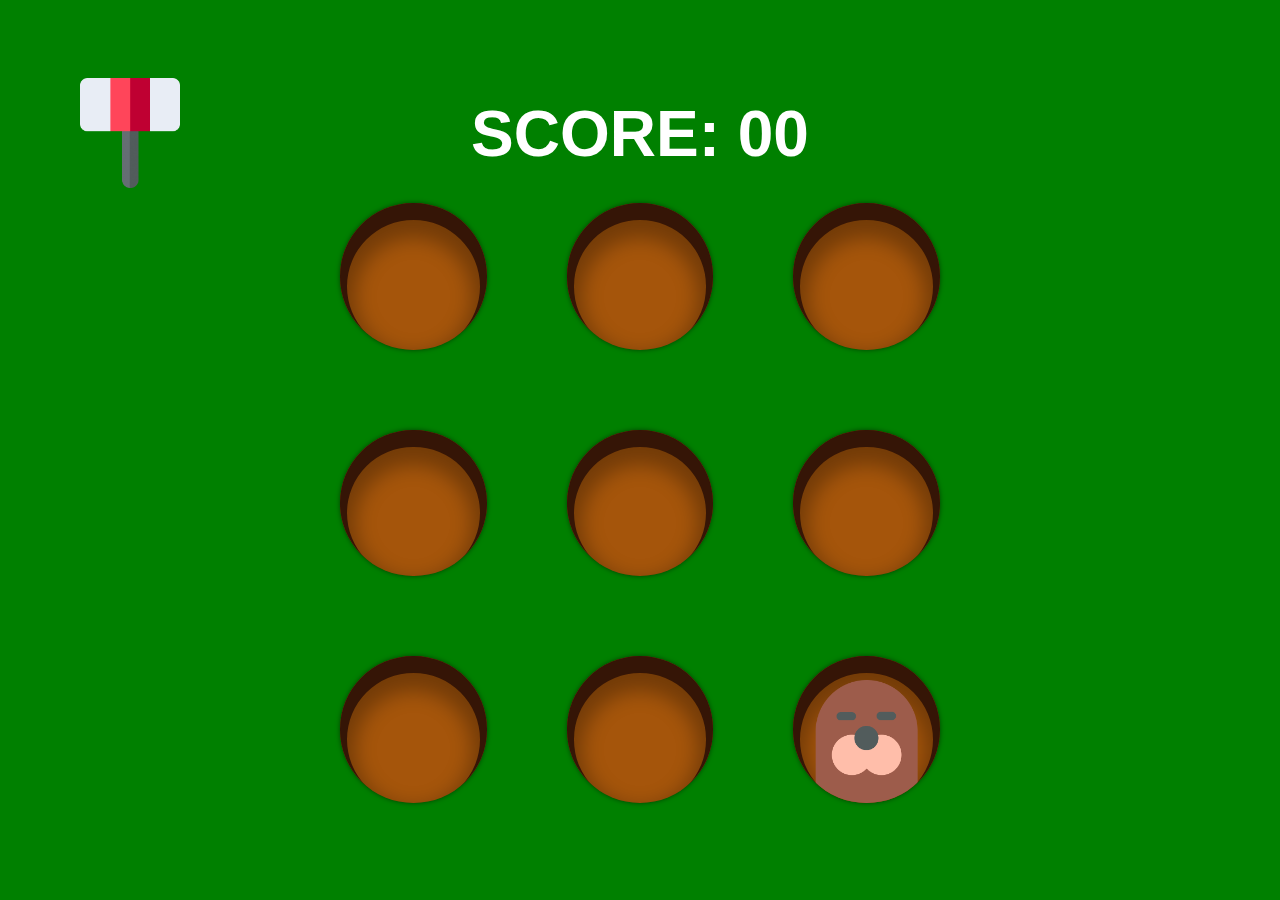
==== game/index.html @ d50890a3 "whack a mole game" ====
<!DOCTYPE html>
<html lang="en">
<head>
    <meta charset="UTF-8">
    <meta http-equiv="X-UA-Compatible" content="IE=edge">
    <meta name="viewport" content="width=device-width, initial-scale=1.0">
    <link rel="stylesheet" href="style.css">
    <title>Dev game</title>
</head>
<body>
    <h1 class="score">SCORE: <span>00</span></h1>
    <div class="board">
        <div class="hole"></div>
        <div class="hole"></div>
        <div class="hole"></div>
        <div class="hole"></div>
        <div class="hole"></div>
        <div class="hole"></div>
        <div class="hole"></div>
        <div class="hole"></div>
        <div class="hole"></div>
    </div>
    <div class="cursor"></div>
    
    <script type="module" defer src="app.js"></script> </script>
</body>
</html>
---- game/style.css ----
*{
    margin: 0;
    padding: 0;
}
html, body{
    height: 100%
}
body{
    font-family: Arial, Helvetica, sans-serif;
    background-color: green;
    color: #fff;
    display: flex;
    flex-direction: column;
    justify-content: center;
    align-items: center;
    overflow: hidden;
}

.score{
    font-size: 4em;
    margin-bottom: .5em;
}
.board{
    height: 600px;
    width: 600px;
    display: grid;
    grid-template-columns: repeat(3, 1fr);
    grid-template-rows: repeat(3, 1fr);
    gap: 80px;

}
.hole{
    background-color: rgb(165, 85, 11);
    border-radius: 50%;
    box-shadow: inset 0 10px 0 7px rgb(53, 21, 6),
                inset 0 20px 20px 15px rgba(0, 0, 0, .3),
                0 0 5px rgba(0, 0, 0, .5);
    position: relative;
    overflow: hidden;
}
.hole .mole{
    width: 70%;
    position: absolute;
    left: 50%;
    transform: translateX(-50%);
    bottom: 0;
    animation: rise .3s ease-out;
}
@keyframes rise {
    0%{
        transform: translateX(-50%) translateY(100%);
    }
    100%{
        transform: translateX(-50%) translateY(0);
    }
}
.cursor{
    height: 110px;
    width: 100px;
    position: absolute;
    top: 100px;
    left: 100px;
    background-color: rgba(165, 85, 11,);
    background-image: url(images/hammer.png);
    background-size: 100% 100%;
    transform: translate(-20%, -20%);
    transition: transform .1s;
    pointer-events: none;
}
.cursor.active{
    transform: translate(-20%, -20%) rotate(-45deg);
}
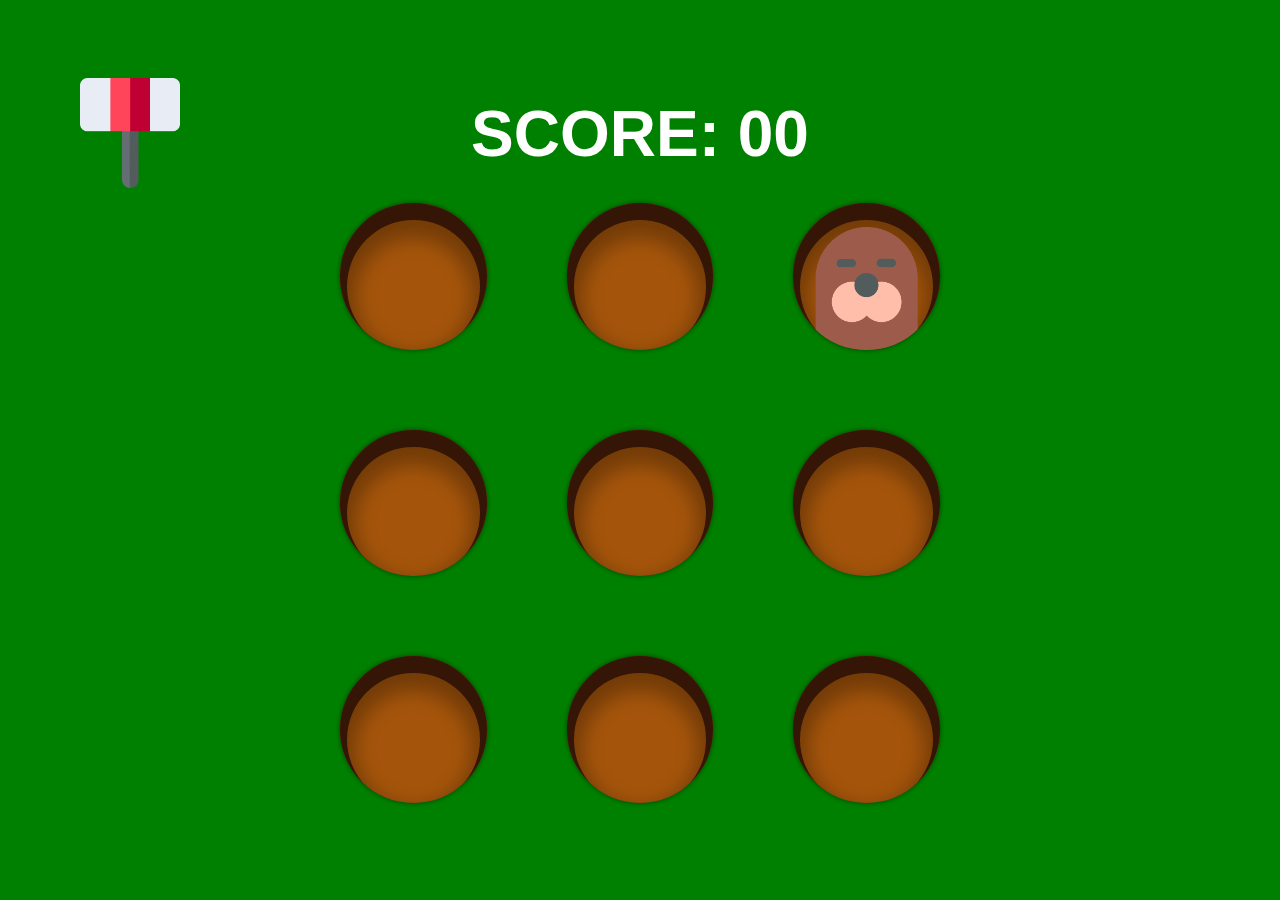
==== commit ed74ec28: "nieuw" ====
--- a/game/index.html
+++ b/game/index.html
@@ -5,7 +5,7 @@
     <meta http-equiv="X-UA-Compatible" content="IE=edge">
     <meta name="viewport" content="width=device-width, initial-scale=1.0">
     <link rel="stylesheet" href="style.css">
-    <title>Dev game</title>
+    <title>Whack a mole</title>
 </head>
 <body>
     <h1 class="score">SCORE: <span>00</span></h1>
--- a/game/style.css
+++ b/game/style.css
@@ -14,6 +14,7 @@
     justify-content: center;
     align-items: center;
     overflow: hidden;
+    cursor: none;
 }
 
 .score{
@@ -44,7 +45,7 @@
     left: 50%;
     transform: translateX(-50%);
     bottom: 0;
-    animation: rise .3s ease-out;
+    animation: rise .3s ease-out;    
 }
 @keyframes rise {
     0%{
